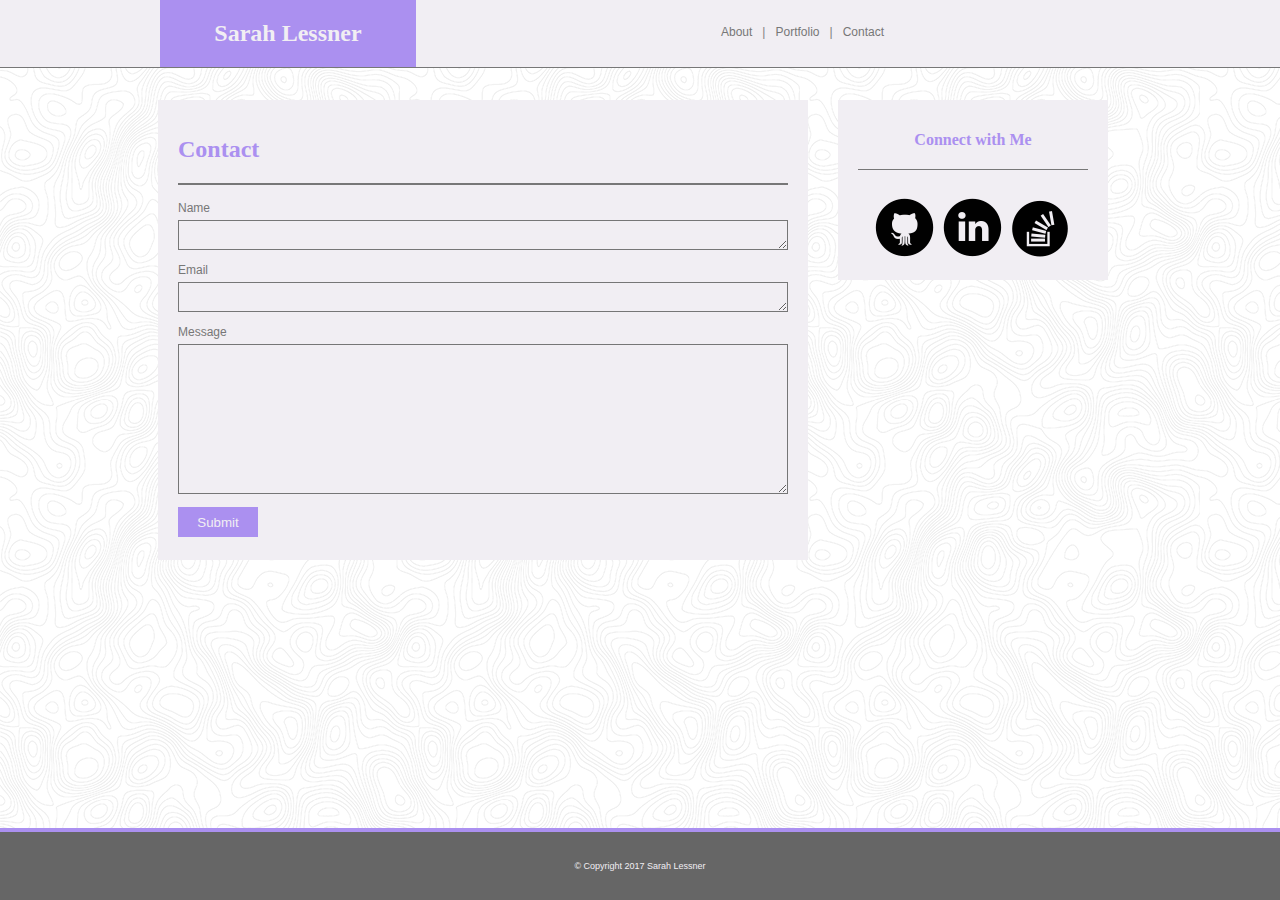
==== contact.html @ b870b50a "added html and css files" ====
<!DOCTYPE html>
<html>
<head>
	<title>That Portfolio Though</title>
	<link rel="stylesheet" type="text/css" href="assets/css/style.css">
</head>
<!DOCTYPE html>
<html>
<head>
	<title>That Portfolio Though</title>
	 <link rel="stylesheet" type="text/css" href="assets/css/style.css"> 
</head>
<body>
<div>
	<header id="container">

		<div>
			<h1 id="myname">Sarah Lessner</h1>
		</div>
	
		<div id="navigation">
			<div class="navitem">
				<a href="index.html">About</a>
			</div>
			<div class="navitem">|
			</div>
			<div class="navitem">
				<a href="portfolio.html">Portfolio</a>
			</div>
			<div class="navitem">|
			</div>
			<div class="navitem">
				<a href="contact.html">Contact</a>
			</div>
		</div>

	</header>

	<div id="content">
		<div id="contentboxcontact">
			<h1 id="contentheader">Contact</h1>
			<form id="myform">
				<label for="name">Name</label>
				<textarea id="name" class="inputs"  type="text" name="fullname"></textarea>
				<label for="email">Email</label>
				<textarea id="email" class="inputs" type="email" name="email"></textarea>
				<label for="msgbox">Message</label>
				<textarea id="msgbox" class="inputs" ></textarea>
				<input type="submit" id="submit">
			</form>
		</div>
	
		<div id="connect">
			<h1 id=connectme> Connect with Me </h1>
			
				<div class="icons">
					<a href="https://www.github.com/sarahlessner"><img width="64" height="64" src="assets/images/github-icon.png" alt="Github"></a>

					<a href="https://www.linkedin.com/in/sarah-lessner-713ab932"><img width="64" height="64" src="assets/images/linkedin-icon.png" alt="Linkedin"></a>

					<a href="http://stackoverflow.com/users/7697729/sarah-lessner"><img width="64px" height="64px" src="assets/images/stackoverflow-icon.png" alt="Stackoverflow"></a>
				</div>
		</div>	
	</div>
</div>
<footer>
<p>&copy; Copyright 2017 Sarah Lessner</p>
</footer>

</body>
</html>
---- assets/css/style.css ----
* {
	box-sizing: border-box;
}

body {
	background-image: url("../images/topography.png");
	font-family: 'Arial', 'Helvetica Neue', 'Helvetica', 'sans-serif';
	font-size: 12px;

}

h1 {
	font-size: 24px;
	font-family: 'Georgia', 'Times', 'Times New Roman', 'serif';
;
}

a {
	color: #777777;
	text-decoration: none;
}


#container {
	background: #f1eef3;
	width: 100%;
	top: 0;
	left: 0;
	right: 0;
	border-bottom: 1px solid #777777;
	position: absolute;
}

#myname {
	color: #f1eef3;
	background: #ab90f0;
	padding: 20px;
	width: 20%;
	margin: 0 auto 0 160px;
	float: left;
	text-align: center;
	position: relative;
}

#navigation {
	float: right;
	width: 30%;
	text-align: left;
	padding: 20px;
	position: relative;
	margin-right: 200px;
}

.navitem {
	color: gray;
	font-size: 12px;
	float: left;
	padding: 5px;
}

#content {
	clear: both;
	width: 950px;
	margin: 100px auto 100px 150px;
	overflow: auto;
}

#contentboxidx {
	float: left;
	background: #f1eef3;
	height: 475px;
	width: 650px;
	padding: 20px;
	overflow: scroll;
	margin: auto;
	
}

#contentboxcontact {
	float: left;
	background: #f1eef3;
	height: 460px;
	width: 650px;
	padding: 20px;
	overflow: auto;
	margin: auto;
	
}

#contentheader {
	color: #ab90f0;
	padding-bottom: 20px;
	border-bottom: 2px solid #777777;

}

#mymug {
	float: left;
	padding-right: 20px;
	padding-bottom: 20px;
}

.textcontent {
	line-height: 18px;
	color: #777777;
}

#portfoliobox {
	float: left;
	background: #f1eef3;
	min-height: 800px;
	width: 650px;
	padding: 20px;
	margin: auto;
	overflow: auto;
}

.placeholderbox {
	float: left;
	/*padding: 15px;*/
	position: relative;
	margin: 15px;
}

.placeholderlinks {
	background: #ab90f0;
	color: #f1eef3;
	text-align: center;
	position: absolute;
	padding: 20px;
	right:0;
	left:0;
	bottom: 10px;
	font-size: 14px;
}

#myform {
	clear: both;
	width: 100%;
	color: #777777;
}


.inputs {
	width: 100%;
	height: 30px;
	background: #f1eef3;
	font-size: 14px;
	margin-bottom: 10px;
}

label {
	display: block;
	padding-bottom: 5px;
}

#msgbox {
	height: 150px;
	width: 100%;
	background: #f1eef3;
	font-size: 14px;
}

#submit {
	position: relative;
	bottom: 0;
	background: #ab90f0;
	color: #f1eef3;
	height: 30px;
	width: 80px;
	border: none;
}

#connect {
	float: left;
	padding: 20px;
	background: #f1eef3;
	height: 180px;
	width: 270px;
	margin: 0 auto 0 30px;
	overflow: auto;

}

#connectme {
	color: #ab90f0;
	padding-bottom: 20px;
	border-bottom: 1px solid #777777;
	font-size: 16px;
	text-align: center;
}

.icons {
	position: relative;
	padding-top: 15px;
	padding-left: 15px;
}


footer {
	clear: both;
	position: fixed;
	bottom: 0;
	left: 0;
	right: 0;
	background: #666666;
	text-align: center;
	font-size: 9px;
	color: #f1eef3;
	border-top: 4px solid #ab90f0;
	width: 100%;
	margin: 0;
	padding: 20px;
}
---- assets/css/style.css ----
* {
	box-sizing: border-box;
}

body {
	background-image: url("../images/topography.png");
	font-family: 'Arial', 'Helvetica Neue', 'Helvetica', 'sans-serif';
	font-size: 12px;

}

h1 {
	font-size: 24px;
	font-family: 'Georgia', 'Times', 'Times New Roman', 'serif';
;
}

a {
	color: #777777;
	text-decoration: none;
}


#container {
	background: #f1eef3;
	width: 100%;
	top: 0;
	left: 0;
	right: 0;
	border-bottom: 1px solid #777777;
	position: absolute;
}

#myname {
	color: #f1eef3;
	background: #ab90f0;
	padding: 20px;
	width: 20%;
	margin: 0 auto 0 160px;
	float: left;
	text-align: center;
	position: relative;
}

#navigation {
	float: right;
	width: 30%;
	text-align: left;
	padding: 20px;
	position: relative;
	margin-right: 200px;
}

.navitem {
	color: gray;
	font-size: 12px;
	float: left;
	padding: 5px;
}

#content {
	clear: both;
	width: 950px;
	margin: 100px auto 100px 150px;
	overflow: auto;
}

#contentboxidx {
	float: left;
	background: #f1eef3;
	height: 475px;
	width: 650px;
	padding: 20px;
	overflow: scroll;
	margin: auto;
	
}

#contentboxcontact {
	float: left;
	background: #f1eef3;
	height: 460px;
	width: 650px;
	padding: 20px;
	overflow: auto;
	margin: auto;
	
}

#contentheader {
	color: #ab90f0;
	padding-bottom: 20px;
	border-bottom: 2px solid #777777;

}

#mymug {
	float: left;
	padding-right: 20px;
	padding-bottom: 20px;
}

.textcontent {
	line-height: 18px;
	color: #777777;
}

#portfoliobox {
	float: left;
	background: #f1eef3;
	min-height: 800px;
	width: 650px;
	padding: 20px;
	margin: auto;
	overflow: auto;
}

.placeholderbox {
	float: left;
	/*padding: 15px;*/
	position: relative;
	margin: 15px;
}

.placeholderlinks {
	background: #ab90f0;
	color: #f1eef3;
	text-align: center;
	position: absolute;
	padding: 20px;
	right:0;
	left:0;
	bottom: 10px;
	font-size: 14px;
}

#myform {
	clear: both;
	width: 100%;
	color: #777777;
}


.inputs {
	width: 100%;
	height: 30px;
	background: #f1eef3;
	font-size: 14px;
	margin-bottom: 10px;
}

label {
	display: block;
	padding-bottom: 5px;
}

#msgbox {
	height: 150px;
	width: 100%;
	background: #f1eef3;
	font-size: 14px;
}

#submit {
	position: relative;
	bottom: 0;
	background: #ab90f0;
	color: #f1eef3;
	height: 30px;
	width: 80px;
	border: none;
}

#connect {
	float: left;
	padding: 20px;
	background: #f1eef3;
	height: 180px;
	width: 270px;
	margin: 0 auto 0 30px;
	overflow: auto;

}

#connectme {
	color: #ab90f0;
	padding-bottom: 20px;
	border-bottom: 1px solid #777777;
	font-size: 16px;
	text-align: center;
}

.icons {
	position: relative;
	padding-top: 15px;
	padding-left: 15px;
}


footer {
	clear: both;
	position: fixed;
	bottom: 0;
	left: 0;
	right: 0;
	background: #666666;
	text-align: center;
	font-size: 9px;
	color: #f1eef3;
	border-top: 4px solid #ab90f0;
	width: 100%;
	margin: 0;
	padding: 20px;
}
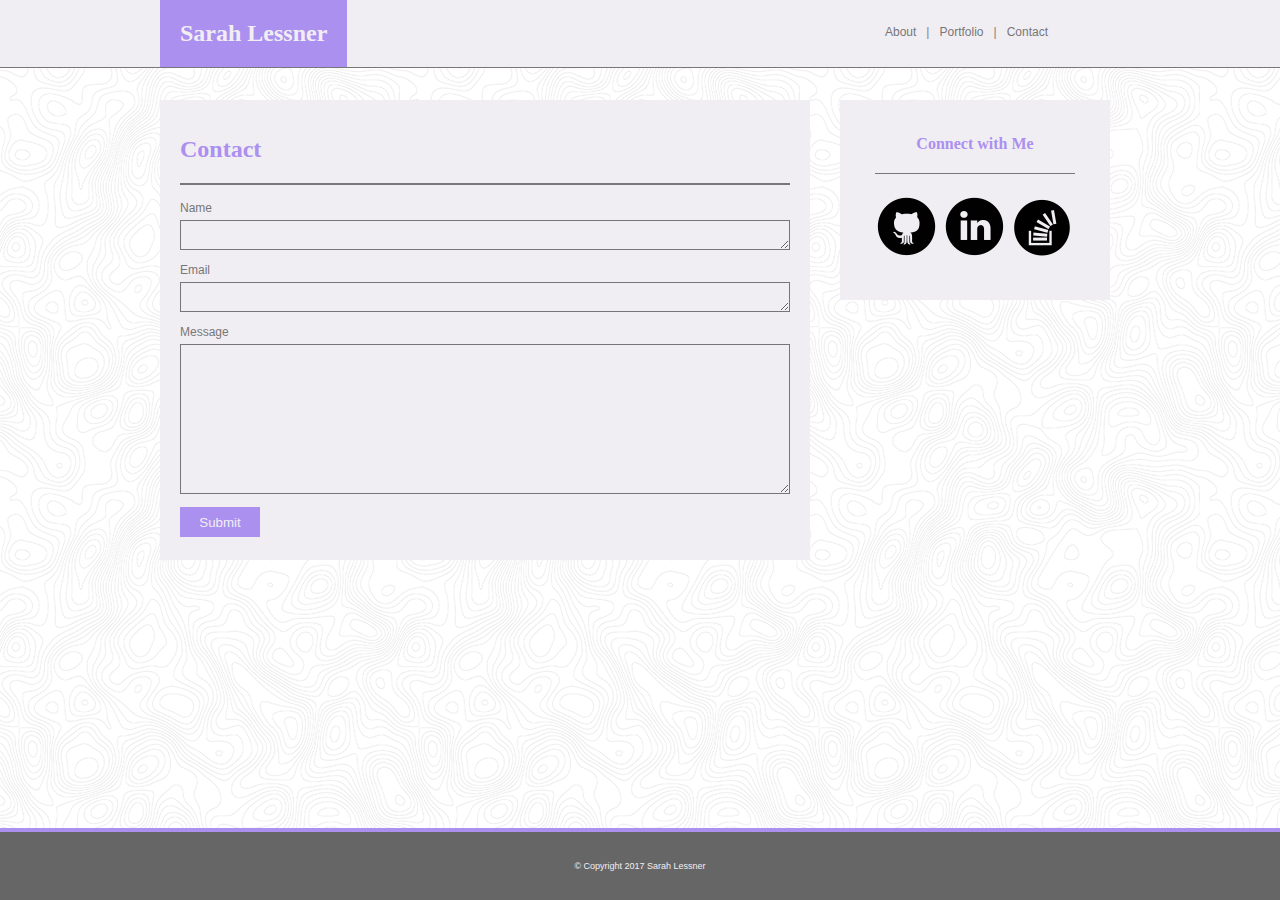
==== commit 58870cd6: "completed webpage files" ====
--- a/contact.html
+++ b/contact.html
@@ -2,6 +2,7 @@
 <html>
 <head>
 	<title>That Portfolio Though</title>
+	<!-- <link rel="stylesheet" type="text/css" href="assets/css/reset.css"> -->
 	<link rel="stylesheet" type="text/css" href="assets/css/style.css">
 </head>
 <!DOCTYPE html>
@@ -13,13 +14,13 @@
 <body>
 <div>
 	<header id="container">
-
-		<div>
+		<div id="headercontent">
+			<div>
 			<h1 id="myname">Sarah Lessner</h1>
-		</div>
+			</div>
 	
-		<div id="navigation">
-			<div class="navitem">
+			<div id="navigation">
+				<div class="navitem">
 				<a href="index.html">About</a>
 			</div>
 			<div class="navitem">|
@@ -31,6 +32,7 @@
 			</div>
 			<div class="navitem">
 				<a href="contact.html">Contact</a>
+			</div>
 			</div>
 		</div>
 
@@ -54,11 +56,11 @@
 			<h1 id=connectme> Connect with Me </h1>
 			
 				<div class="icons">
-					<a href="https://www.github.com/sarahlessner"><img width="64" height="64" src="assets/images/github-icon.png" alt="Github"></a>
+					<a href="https://www.github.com/sarahlessner"><img class="icon" width="64" height="64" src="assets/images/github-icon.png" alt="Github"></a>
 
-					<a href="https://www.linkedin.com/in/sarah-lessner-713ab932"><img width="64" height="64" src="assets/images/linkedin-icon.png" alt="Linkedin"></a>
+					<a href="https://www.linkedin.com/in/sarah-lessner-713ab932"><img class="icon" width="64" height="64" src="assets/images/linkedin-icon.png" alt="Linkedin"></a>
 
-					<a href="http://stackoverflow.com/users/7697729/sarah-lessner"><img width="64px" height="64px" src="assets/images/stackoverflow-icon.png" alt="Stackoverflow"></a>
+					<a href="http://stackoverflow.com/users/7697729/sarah-lessner"><img class="icon" width="64" height="64" src="assets/images/stackoverflow-icon.png" alt="Stackoverflow"></a>
 				</div>
 		</div>	
 	</div>
--- a/assets/css/style.css
+++ b/assets/css/style.css
@@ -7,6 +7,8 @@
 	background-image: url("../images/topography.png");
 	font-family: 'Arial', 'Helvetica Neue', 'Helvetica', 'sans-serif';
 	font-size: 12px;
+	margin: 0;
+	
 
 }
 
@@ -21,35 +23,49 @@
 	text-decoration: none;
 }
 
+a:hover {
+	color:white;
+}
+
+
+
 
 #container {
 	background: #f1eef3;
-	width: 100%;
+	width: 1200px;
+	min-width: 100%;
 	top: 0;
 	left: 0;
 	right: 0;
 	border-bottom: 1px solid #777777;
 	position: absolute;
+
+}
+
+#headercontent {
+	min-width: 100%;
+	
 }
 
 #myname {
 	color: #f1eef3;
 	background: #ab90f0;
 	padding: 20px;
-	width: 20%;
-	margin: 0 auto 0 160px;
+	margin: auto;
+	margin-left: 160px;
 	float: left;
 	text-align: center;
 	position: relative;
 }
 
 #navigation {
-	float: right;
-	width: 30%;
-	text-align: left;
-	padding: 20px;
-	position: relative;
-	margin-right: 200px;
+    float: right;
+    text-align: left;
+    position: absolute;
+    right: 0;
+    left: 860px;
+    padding: 20px;
+    min-width: 250px;
 }
 
 .navitem {
@@ -57,12 +73,13 @@
 	font-size: 12px;
 	float: left;
 	padding: 5px;
+
 }
 
 #content {
 	clear: both;
-	width: 950px;
-	margin: 100px auto 100px 150px;
+	width: 960px;
+	margin: 100px auto 100px 160px;
 	overflow: auto;
 }
 
@@ -116,12 +133,19 @@
 	overflow: auto;
 }
 
+#placeholderarea {
+	width: 100%;
+	margin: auto;
+}
+
 .placeholderbox {
 	float: left;
 	/*padding: 15px;*/
 	position: relative;
 	margin: 15px;
-}
+	overflow: auto;
+}
+
 
 .placeholderlinks {
 	background: #ab90f0;
@@ -132,8 +156,15 @@
 	right:0;
 	left:0;
 	bottom: 10px;
-	font-size: 14px;
-}
+	font-size: 16px;
+	font-family: 'Georgia', 'Times', 'Times New Roman', 'serif';
+}
+
+.placeholderlinks:hover {
+	background: #f1eef3;
+	color: #ab90f0;
+}
+
 
 #myform {
 	clear: both;
@@ -174,17 +205,17 @@
 
 #connect {
 	float: left;
-	padding: 20px;
-	background: #f1eef3;
-	height: 180px;
+	padding: 15px;
+	background: #f1eef3;
+	height: 200px;
 	width: 270px;
 	margin: 0 auto 0 30px;
-	overflow: auto;
 
 }
 
 #connectme {
 	color: #ab90f0;
+	margin: 20px;
 	padding-bottom: 20px;
 	border-bottom: 1px solid #777777;
 	font-size: 16px;
@@ -193,8 +224,12 @@
 
 .icons {
 	position: relative;
-	padding-top: 15px;
-	padding-left: 15px;
+	margin: 20px;
+	
+}
+
+.icon:hover {
+	opacity: 0.5;
 }
 
 
@@ -212,8 +247,9 @@
 	width: 100%;
 	margin: 0;
 	padding: 20px;
-}
-
-
-
-
+	min-width: 100%;
+}
+
+
+
+
--- a/assets/css/style.css
+++ b/assets/css/style.css
@@ -7,6 +7,8 @@
 	background-image: url("../images/topography.png");
 	font-family: 'Arial', 'Helvetica Neue', 'Helvetica', 'sans-serif';
 	font-size: 12px;
+	margin: 0;
+	
 
 }
 
@@ -21,35 +23,49 @@
 	text-decoration: none;
 }
 
+a:hover {
+	color:white;
+}
+
+
+
 
 #container {
 	background: #f1eef3;
-	width: 100%;
+	width: 1200px;
+	min-width: 100%;
 	top: 0;
 	left: 0;
 	right: 0;
 	border-bottom: 1px solid #777777;
 	position: absolute;
+
+}
+
+#headercontent {
+	min-width: 100%;
+	
 }
 
 #myname {
 	color: #f1eef3;
 	background: #ab90f0;
 	padding: 20px;
-	width: 20%;
-	margin: 0 auto 0 160px;
+	margin: auto;
+	margin-left: 160px;
 	float: left;
 	text-align: center;
 	position: relative;
 }
 
 #navigation {
-	float: right;
-	width: 30%;
-	text-align: left;
-	padding: 20px;
-	position: relative;
-	margin-right: 200px;
+    float: right;
+    text-align: left;
+    position: absolute;
+    right: 0;
+    left: 860px;
+    padding: 20px;
+    min-width: 250px;
 }
 
 .navitem {
@@ -57,12 +73,13 @@
 	font-size: 12px;
 	float: left;
 	padding: 5px;
+
 }
 
 #content {
 	clear: both;
-	width: 950px;
-	margin: 100px auto 100px 150px;
+	width: 960px;
+	margin: 100px auto 100px 160px;
 	overflow: auto;
 }
 
@@ -116,12 +133,19 @@
 	overflow: auto;
 }
 
+#placeholderarea {
+	width: 100%;
+	margin: auto;
+}
+
 .placeholderbox {
 	float: left;
 	/*padding: 15px;*/
 	position: relative;
 	margin: 15px;
-}
+	overflow: auto;
+}
+
 
 .placeholderlinks {
 	background: #ab90f0;
@@ -132,8 +156,15 @@
 	right:0;
 	left:0;
 	bottom: 10px;
-	font-size: 14px;
-}
+	font-size: 16px;
+	font-family: 'Georgia', 'Times', 'Times New Roman', 'serif';
+}
+
+.placeholderlinks:hover {
+	background: #f1eef3;
+	color: #ab90f0;
+}
+
 
 #myform {
 	clear: both;
@@ -174,17 +205,17 @@
 
 #connect {
 	float: left;
-	padding: 20px;
-	background: #f1eef3;
-	height: 180px;
+	padding: 15px;
+	background: #f1eef3;
+	height: 200px;
 	width: 270px;
 	margin: 0 auto 0 30px;
-	overflow: auto;
 
 }
 
 #connectme {
 	color: #ab90f0;
+	margin: 20px;
 	padding-bottom: 20px;
 	border-bottom: 1px solid #777777;
 	font-size: 16px;
@@ -193,8 +224,12 @@
 
 .icons {
 	position: relative;
-	padding-top: 15px;
-	padding-left: 15px;
+	margin: 20px;
+	
+}
+
+.icon:hover {
+	opacity: 0.5;
 }
 
 
@@ -212,8 +247,9 @@
 	width: 100%;
 	margin: 0;
 	padding: 20px;
-}
-
-
-
-
+	min-width: 100%;
+}
+
+
+
+
